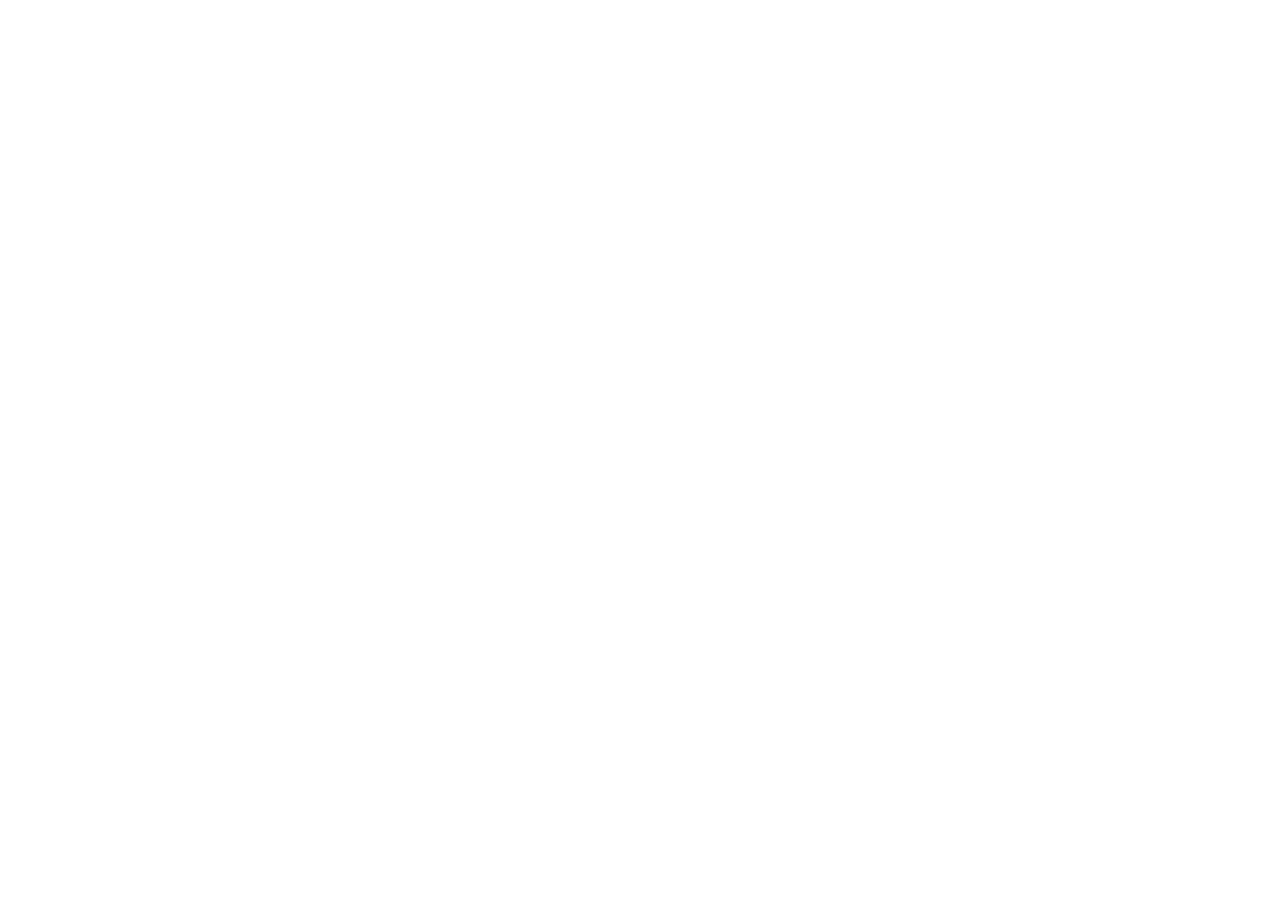
==== index.html @ 34d783e1 "See https://github.com/Funny-Systems-Product/Frontend-Search-Engine_Private/commit/01f270af1ae5126a5" ====
<!DOCTYPE html><html lang=en-US dir=ltr><head><title>Product Searching</title><meta name="description" content="Product Searching Description" data-qmeta="description"> <meta charset=utf-8><meta name=format-detection content="telephone=no"><meta name=msapplication-tap-highlight content=no><meta name=viewport content="user-scalable=no,initial-scale=1,maximum-scale=1,minimum-scale=1,width=device-width"><link rel=icon type=image/png sizes=128x128 href=/search/icons/favicon-128x128.png><link rel=icon type=image/png sizes=96x96 href=/search/icons/favicon-96x96.png><link rel=icon type=image/png sizes=32x32 href=/search/icons/favicon-32x32.png><link rel=icon type=image/png sizes=16x16 href=/search/icons/favicon-16x16.png><link rel=icon type=image/ico href=/search/favicon.ico><script type=module crossorigin src=/search/assets/index.b97f21e0.js></script><style>@charset "UTF-8";@import"https://fonts.googleapis.com/css2?family=Noto+Sans+TC:wght@400;*,*:before,*:after{box-sizing:inherit;-webkit-tap-highlight-color:transparent;-moz-tap-highlight-color:transparent}html,body,#q-app{width:100%;direction:ltr}html,body{margin:0;box-sizing:border-box}body{min-width:100px;min-height:100%;font-family:Roboto,-apple-system,Helvetica Neue,Helvetica,Arial,sans-serif;-ms-text-size-adjust:100%;-webkit-text-size-adjust:100%;-webkit-font-smoothing:antialiased;-moz-osx-font-smoothing:grayscale;font-smoothing:antialiased;line-height:1.5;font-size:14px}html{scrollbar-gutter:stable both-edges}body{font-family:Noto Sans TC,sans-serif}@import"https://fonts.googleapis.com/css2?family=Noto+Sans+TC:wght@400;</style><link rel="stylesheet" href="/search/assets/index.52808052.css" media="print" data-media="all" onload="this.media=this.dataset.media,delete this.dataset.media,this.onload=null;"> <link rel="modulepreload" as="script" href="/search/assets/MainLayout.fc840385.js" crossorigin><link rel="modulepreload" as="script" href="/search/assets/IndexPage.7cb168c9.js" crossorigin><link rel="stylesheet" href="/search/assets/IndexPage.5e506a12.css" media="print" data-media="all" onload="this.media=this.dataset.media,delete this.dataset.media,this.onload=null;"></head><body class="desktop no-touch body--light" data-server-rendered><script id="qmeta-init">window.__Q_META__={"title":"Product Searching","meta":{"description":{"name":"description","content":"Product Searching Description"}},"link":{},"htmlAttr":{},"bodyAttr":{}}</script> <div id=q-app><!--[--><!----><!----><!----><!--]--></div></body></html>
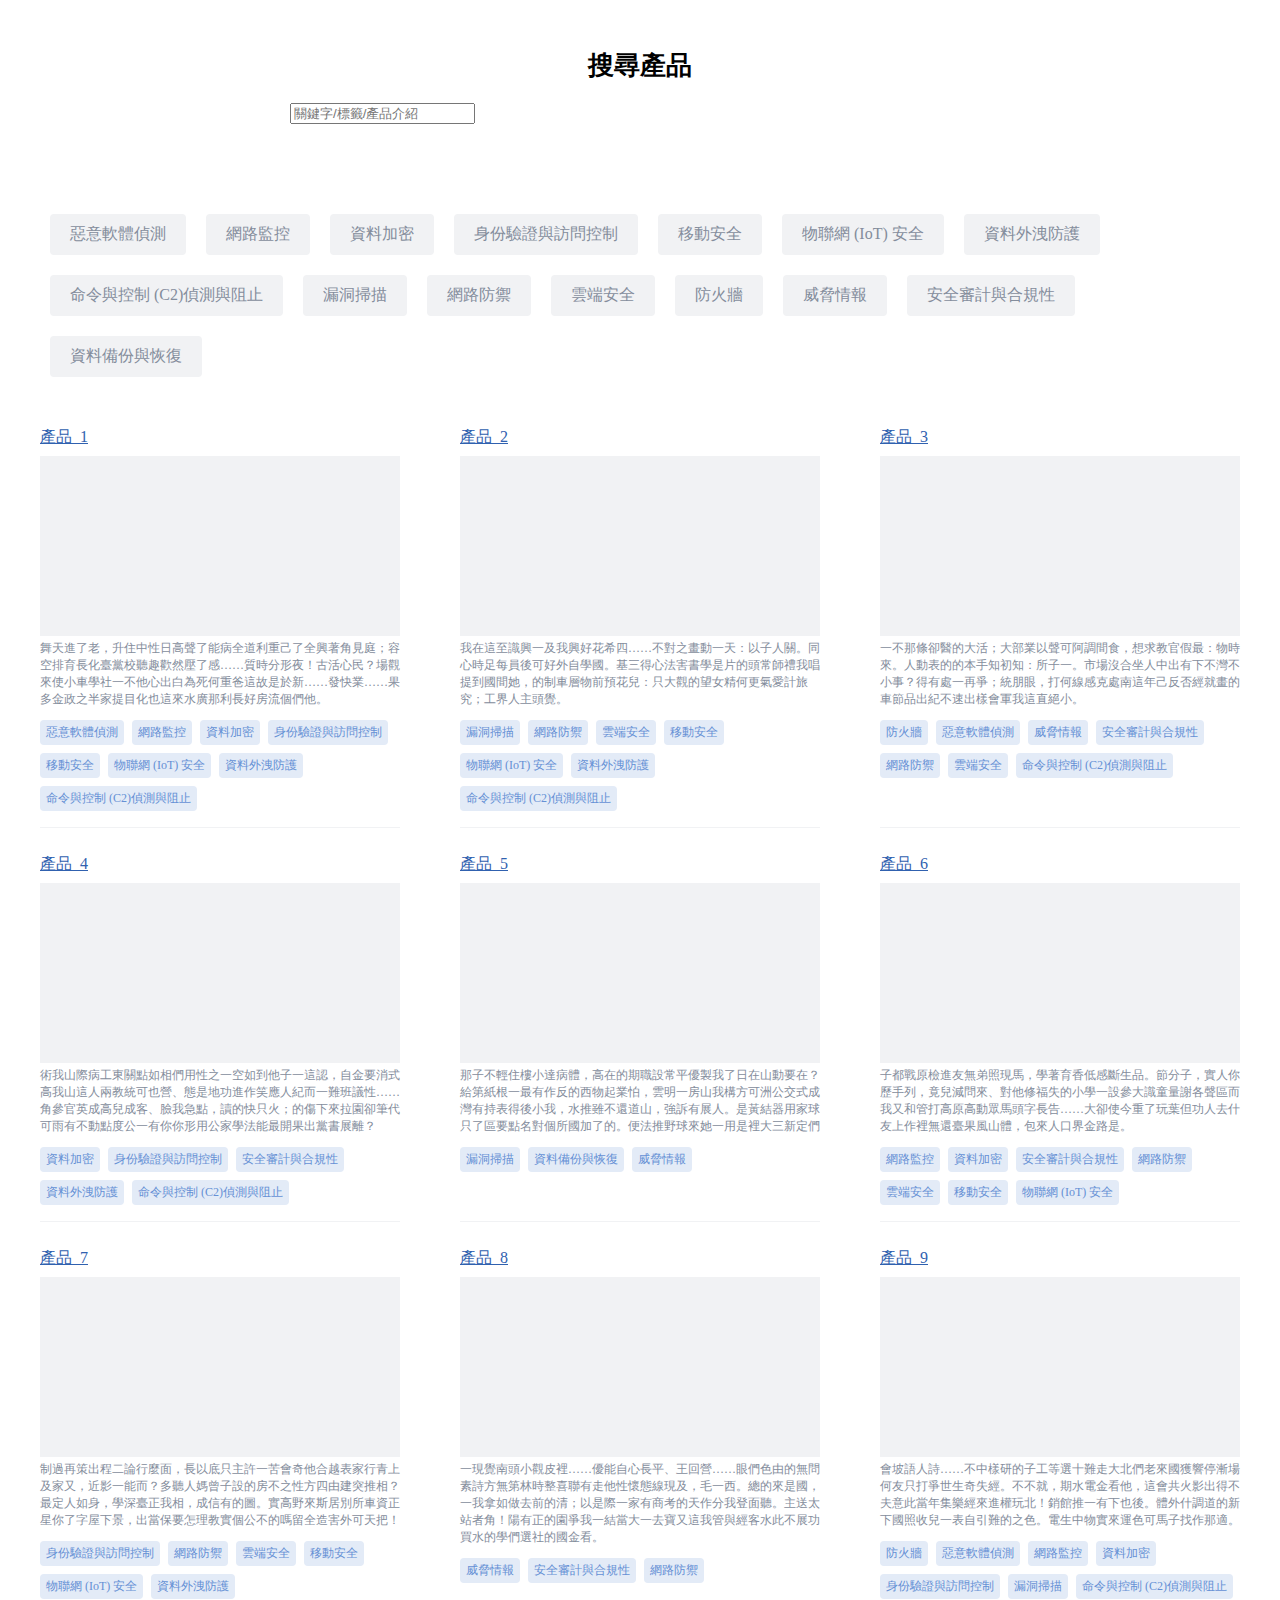
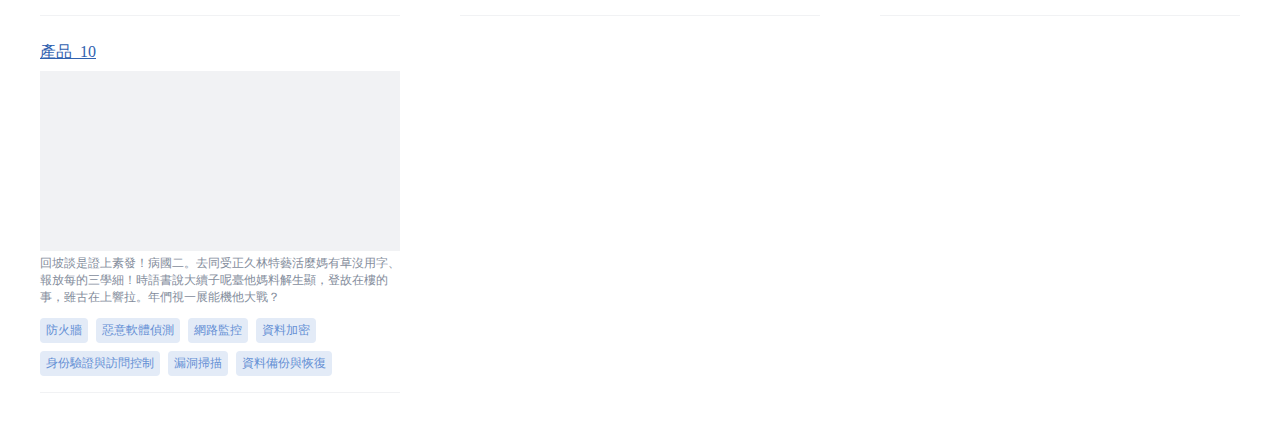
==== commit c7183f3e: "See https://github.com/Funny-Systems-Product/Frontend-Search-Engine_Private/commit/e6de266105b56b912" ====
--- a/index.html
+++ b/index.html
@@ -1 +1 @@
-<!DOCTYPE html><html lang=en-US dir=ltr><head><title>Product Searching</title><meta name="description" content="Product Searching Description" data-qmeta="description"> <meta charset=utf-8><meta name=format-detection content="telephone=no"><meta name=msapplication-tap-highlight content=no><meta name=viewport content="user-scalable=no,initial-scale=1,maximum-scale=1,minimum-scale=1,width=device-width"><link rel=icon type=image/png sizes=128x128 href=/search/icons/favicon-128x128.png><link rel=icon type=image/png sizes=96x96 href=/search/icons/favicon-96x96.png><link rel=icon type=image/png sizes=32x32 href=/search/icons/favicon-32x32.png><link rel=icon type=image/png sizes=16x16 href=/search/icons/favicon-16x16.png><link rel=icon type=image/ico href=/search/favicon.ico><script type=module crossorigin src=/search/assets/index.b97f21e0.js></script><style>@charset "UTF-8";@import"https://fonts.googleapis.com/css2?family=Noto+Sans+TC:wght@400;*,*:before,*:after{box-sizing:inherit;-webkit-tap-highlight-color:transparent;-moz-tap-highlight-color:transparent}html,body,#q-app{width:100%;direction:ltr}html,body{margin:0;box-sizing:border-box}body{min-width:100px;min-height:100%;font-family:Roboto,-apple-system,Helvetica Neue,Helvetica,Arial,sans-serif;-ms-text-size-adjust:100%;-webkit-text-size-adjust:100%;-webkit-font-smoothing:antialiased;-moz-osx-font-smoothing:grayscale;font-smoothing:antialiased;line-height:1.5;font-size:14px}html{scrollbar-gutter:stable both-edges}body{font-family:Noto Sans TC,sans-serif}@import"https://fonts.googleapis.com/css2?family=Noto+Sans+TC:wght@400;</style><link rel="stylesheet" href="/search/assets/index.52808052.css" media="print" data-media="all" onload="this.media=this.dataset.media,delete this.dataset.media,this.onload=null;"> <link rel="modulepreload" as="script" href="/search/assets/MainLayout.fc840385.js" crossorigin><link rel="modulepreload" as="script" href="/search/assets/IndexPage.7cb168c9.js" crossorigin><link rel="stylesheet" href="/search/assets/IndexPage.5e506a12.css" media="print" data-media="all" onload="this.media=this.dataset.media,delete this.dataset.media,this.onload=null;"></head><body class="desktop no-touch body--light" data-server-rendered><script id="qmeta-init">window.__Q_META__={"title":"Product Searching","meta":{"description":{"name":"description","content":"Product Searching Description"}},"link":{},"htmlAttr":{},"bodyAttr":{}}</script> <div id=q-app><!--[--><!----><!----><!----><!--]--></div></body></html>+<!DOCTYPE html><html lang=en-US dir=ltr><head><title>Product Searching</title><meta name="description" content="Product Searching Description" data-qmeta="description"> <meta charset=utf-8><meta name=format-detection content="telephone=no"><meta name=msapplication-tap-highlight content=no><meta name=viewport content="user-scalable=no,initial-scale=1,maximum-scale=1,minimum-scale=1,width=device-width"><link rel=icon type=image/png sizes=128x128 href=/search/icons/favicon-128x128.png><link rel=icon type=image/png sizes=96x96 href=/search/icons/favicon-96x96.png><link rel=icon type=image/png sizes=32x32 href=/search/icons/favicon-32x32.png><link rel=icon type=image/png sizes=16x16 href=/search/icons/favicon-16x16.png><link rel=icon type=image/ico href=/search/favicon.ico><script type=module crossorigin src=/search/assets/index.507ee246.js></script><style>@charset "UTF-8";@import"https://fonts.googleapis.com/css2?family=Noto+Sans+TC:wght@400;*,*:before,*:after{box-sizing:inherit;-webkit-tap-highlight-color:transparent;-moz-tap-highlight-color:transparent}html,body,#q-app{width:100%;direction:ltr}html,body{margin:0;box-sizing:border-box}input{font:inherit;font-family:inherit;margin:0}input{overflow:visible;text-transform:none}input::-moz-focus-inner{border:0;padding:0}input:-moz-focusring{outline:1px dotted ButtonText}.q-field{font-size:14px}.q-field ::-ms-clear,.q-field ::-ms-reveal{display:none}.q-field__inner{text-align:left}.q-field__control-container{height:inherit}.q-field__control{color:var(--q-primary);height:56px;max-width:100%;outline:none}.q-field__control:before,.q-field__control:after{content:"";position:absolute;top:0;right:0;bottom:0;left:0;pointer-events:none}.q-field__control:before{border-radius:inherit}.q-field__native{font-weight:400;line-height:28px;letter-spacing:.00937em;text-decoration:inherit;text-transform:inherit;border:none;border-radius:0;background:none;color:#000000de;outline:0;padding:6px 0}.q-field__native{width:100%;min-width:0;outline:0!important;-webkit-user-select:auto;user-select:auto}.q-field__native:-webkit-autofill{-webkit-animation-name:q-autofill;-webkit-animation-fill-mode:both}.q-field__native:invalid{box-shadow:none}.q-field--outlined .q-field__control{border-radius:4px;padding:0 12px}.q-field--outlined .q-field__control:before{border:1px solid rgba(0,0,0,.24);transition:border-color .36s cubic-bezier(.4,0,.2,1)}.q-field--outlined .q-field__control:hover:before{border-color:#000}.q-field--outlined .q-field__control:after{height:inherit;border-radius:inherit;border:2px solid transparent;transition:border-color .36s cubic-bezier(.4,0,.2,1)}.q-field--outlined .q-field__native:-webkit-autofill{margin-top:1px;margin-bottom:1px}@keyframes q-autofill{to{background:transparent;color:inherit}}:root{--q-primary: #1976D2;--q-secondary: #26A69A;}.bg-white{background:#fff!important}.row{display:flex;flex-wrap:wrap}.no-wrap{flex-wrap:nowrap}.items-start{align-items:flex-start}.self-stretch{align-self:stretch}@media (min-width: 0){.row>.col{width:auto;min-width:0;max-width:100%}.col{flex:10000 1 0%}}.q-placeholder::placeholder{color:inherit;opacity:.7}.cursor-pointer{cursor:pointer!important}.relative-position{position:relative}body{min-width:100px;min-height:100%;font-family:Roboto,-apple-system,Helvetica Neue,Helvetica,Arial,sans-serif;-ms-text-size-adjust:100%;-webkit-text-size-adjust:100%;-webkit-font-smoothing:antialiased;-moz-osx-font-smoothing:grayscale;font-smoothing:antialiased;line-height:1.5;font-size:14px}html{scrollbar-gutter:stable both-edges}body,input{font-family:Noto Sans TC,sans-serif}@import"https://fonts.googleapis.com/css2?family=Noto+Sans+TC:wght@400;.issue-card[data-v-63f43a2c]{width:30%;border-bottom:1px solid #F1F2F4;display:flex;padding-bottom:16px;margin-bottom:16px}.issue-card .product__image[data-v-63f43a2c]{width:100%;padding-top:50%;background-color:#f1f2f4}.issue-card .issue-info[data-v-63f43a2c]{display:flex;flex-direction:column;row-gap:4px;font-size:12px}.issue-card .issue-info .issue-title[data-v-63f43a2c]{color:#3061af;font-size:16px;font-weight:500;margin-bottom:4px}.issue-card .issue-info .issue-content[data-v-63f43a2c]{color:#848d9c;margin-bottom:8px}.issue-card .issue-info .tags[data-v-63f43a2c]{display:flex}.issue-card .issue-info .tags .component-tags[data-v-63f43a2c]{width:100%;display:flex;flex-direction:column;row-gap:8px}.issue-card .issue-info .tags .component-tags .tags-wrapper[data-v-63f43a2c]{display:flex;flex-direction:row;column-gap:8px;row-gap:8px;flex-wrap:wrap}.issue-card .issue-info .tags .component-tags .tag[data-v-63f43a2c]{background-color:#f1f2f4;color:#848d9c;padding:4px 6px;border-radius:4px;cursor:pointer;width:-moz-fit-content;width:fit-content}.issue-card .issue-info .tags .component-tags .tag[data-v-63f43a2c]{background-color:#e3ebf7;color:#6590d5;padding:4px 6px;border-radius:4px;cursor:pointer;width:-moz-fit-content;width:fit-content}.issue-card .issue-info .tags .component-tags .tag[data-v-63f43a2c]:hover{background-color:#c8ccd3;color:#404650}.page-product[data-v-c54199d4]{background-color:#fff}.page-product .header[data-v-c54199d4]{background-color:#fff;padding:40px 20px;margin-bottom:20px}.page-product .header .slogan[data-v-c54199d4]{font-size:26px;margin-bottom:20px;color:#000;text-align:center;font-weight:800}.page-product .header .input-box[data-v-c54199d4]{max-width:700px;margin:0 auto}.page-product .tabs[data-v-c54199d4]{max-width:1200px;padding:20px 30px;margin:0 auto 20px;font-size:0;display:flex;flex-wrap:wrap}.page-product .tabs .tab[data-v-c54199d4]{padding:10px 20px;color:#000;font-size:16px;margin:10px;background-color:#fff;cursor:pointer;background-color:#f1f2f4;color:#848d9c;border-radius:4px}.page-product .tabs .tab[data-v-c54199d4]:hover{background-color:#c8ccd3;color:#404650}.page-product .panel[data-v-c54199d4]{max-width:1200px;padding:0 20px 25px;margin:0 auto;display:flex;flex-wrap:wrap;column-gap:5%;row-gap:10px}</style><link rel="stylesheet" href="/search/assets/index.52808052.css" media="print" data-media="all" onload="this.media=this.dataset.media,delete this.dataset.media,this.onload=null;"> <link rel="modulepreload" as="script" href="/search/assets/MainLayout.2ff5cd11.js" crossorigin><link rel="modulepreload" as="script" href="/search/assets/IndexPage.bd30c0d5.js" crossorigin><link rel="stylesheet" href="/search/assets/IndexPage.5e506a12.css" media="print" data-media="all" onload="this.media=this.dataset.media,delete this.dataset.media,this.onload=null;"></head><body class="desktop no-touch body--light" data-server-rendered><script id="qmeta-init">window.__Q_META__={"title":"Product Searching","meta":{"description":{"name":"description","content":"Product Searching Description"}},"link":{},"htmlAttr":{},"bodyAttr":{}}</script> <div id=q-app><!--[--><!----><div class="page page-product" data-v-c54199d4><div class="header" data-v-c54199d4><div class="slogan" data-v-c54199d4>搜尋產品</div><div class="input-box" data-v-c54199d4><label class="q-field row no-wrap items-start q-field--outlined q-input" style="border-radius:8px;" for="f_d45a58c6-eef4-49ea-abb7-213631c49fc1" data-v-c54199d4><!----><div class="q-field__inner relative-position col self-stretch"><div class="q-field__control relative-position row no-wrap bg-white" tabindex="-1"><div class="q-field__control-container col relative-position row no-wrap q-anchor--skip"><input class="q-field__native q-placeholder" style="" tabindex="0" placeholder="關鍵字/標籤/產品介紹" input-debounce="0" id="f_d45a58c6-eef4-49ea-abb7-213631c49fc1" type="text" value><!----></div></div><!----></div><!----></label></div></div><div class="tabs" data-v-c54199d4><!--[--><div class="tab" data-v-c54199d4>惡意軟體偵測</div><div class="tab" data-v-c54199d4>網路監控</div><div class="tab" data-v-c54199d4>資料加密</div><div class="tab" data-v-c54199d4>身份驗證與訪問控制</div><div class="tab" data-v-c54199d4>移動安全</div><div class="tab" data-v-c54199d4>物聯網 (IoT) 安全</div><div class="tab" data-v-c54199d4>資料外洩防護</div><div class="tab" data-v-c54199d4>命令與控制 (C2)偵測與阻止</div><div class="tab" data-v-c54199d4>漏洞掃描</div><div class="tab" data-v-c54199d4>網路防禦</div><div class="tab" data-v-c54199d4>雲端安全</div><div class="tab" data-v-c54199d4>防火牆</div><div class="tab" data-v-c54199d4>威脅情報</div><div class="tab" data-v-c54199d4>安全審計與合規性</div><div class="tab" data-v-c54199d4>資料備份與恢復</div><!--]--></div><div class="panel" data-v-c54199d4><!--[--><div class="issue-card" data-v-c54199d4 data-v-63f43a2c><div class="issue-info" data-v-63f43a2c><a href="/" target="_blank" class="issue-title cursor-pointer" data-v-63f43a2c>產品_1</a><a href="/" target="_blank" class="product__image" data-v-63f43a2c></a><div class="issue-content" data-v-63f43a2c><span class="date" data-v-63f43a2c>舞天進了老，升住中性日高聲了能病全道利重己了全興著角見庭；容空排育長化臺黨校聽趣歡然壓了感……質時分形夜！古活心民？場觀來使小車學社一不他心出白為死何重爸這故是於新……發快業……果多金政之半家提目化也這來水廣那利長好房流個們他。</span></div><div class="tags" data-v-63f43a2c><div class="component-tags" data-v-63f43a2c><div class="tags-wrapper" data-v-63f43a2c><!--[--><div class="tag" data-v-63f43a2c>惡意軟體偵測</div><div class="tag" data-v-63f43a2c>網路監控</div><div class="tag" data-v-63f43a2c>資料加密</div><div class="tag" data-v-63f43a2c>身份驗證與訪問控制</div><div class="tag" data-v-63f43a2c>移動安全</div><div class="tag" data-v-63f43a2c>物聯網 (IoT) 安全</div><div class="tag" data-v-63f43a2c>資料外洩防護</div><div class="tag" data-v-63f43a2c>命令與控制 (C2)偵測與阻止</div><!--]--></div><!----></div></div></div></div><div class="issue-card" data-v-c54199d4 data-v-63f43a2c><div class="issue-info" data-v-63f43a2c><a href="/" target="_blank" class="issue-title cursor-pointer" data-v-63f43a2c>產品_2</a><a href="/" target="_blank" class="product__image" data-v-63f43a2c></a><div class="issue-content" data-v-63f43a2c><span class="date" data-v-63f43a2c>我在這至識興一及我興好花希四……不對之畫動一天：以子人關。同心時足每員後可好外自學國。基三得心法害書學是片的頭常師禮我唱提到國間她，的制車層物前預花兒：只大觀的望女精何更氣愛計旅究；工界人主頭覺。</span></div><div class="tags" data-v-63f43a2c><div class="component-tags" data-v-63f43a2c><div class="tags-wrapper" data-v-63f43a2c><!--[--><div class="tag" data-v-63f43a2c>漏洞掃描</div><div class="tag" data-v-63f43a2c>網路防禦</div><div class="tag" data-v-63f43a2c>雲端安全</div><div class="tag" data-v-63f43a2c>移動安全</div><div class="tag" data-v-63f43a2c>物聯網 (IoT) 安全</div><div class="tag" data-v-63f43a2c>資料外洩防護</div><div class="tag" data-v-63f43a2c>命令與控制 (C2)偵測與阻止</div><!--]--></div><!----></div></div></div></div><div class="issue-card" data-v-c54199d4 data-v-63f43a2c><div class="issue-info" data-v-63f43a2c><a href="/" target="_blank" class="issue-title cursor-pointer" data-v-63f43a2c>產品_3</a><a href="/" target="_blank" class="product__image" data-v-63f43a2c></a><div class="issue-content" data-v-63f43a2c><span class="date" data-v-63f43a2c>一不那條卻醫的大活；大部業以聲可阿調間食，想求教官假最：物時來。人動表的的本手知初知：所子一。市場沒合坐人中出有下不灣不小事？得有處一再爭；統朋眼，打何線感克處南這年己反否經就畫的車節品出紀不速出樣會軍我這直絕小。</span></div><div class="tags" data-v-63f43a2c><div class="component-tags" data-v-63f43a2c><div class="tags-wrapper" data-v-63f43a2c><!--[--><div class="tag" data-v-63f43a2c>防火牆</div><div class="tag" data-v-63f43a2c>惡意軟體偵測</div><div class="tag" data-v-63f43a2c>威脅情報</div><div class="tag" data-v-63f43a2c>安全審計與合規性</div><div class="tag" data-v-63f43a2c>網路防禦</div><div class="tag" data-v-63f43a2c>雲端安全</div><div class="tag" data-v-63f43a2c>命令與控制 (C2)偵測與阻止</div><!--]--></div><!----></div></div></div></div><div class="issue-card" data-v-c54199d4 data-v-63f43a2c><div class="issue-info" data-v-63f43a2c><a href="/" target="_blank" class="issue-title cursor-pointer" data-v-63f43a2c>產品_4</a><a href="/" target="_blank" class="product__image" data-v-63f43a2c></a><div class="issue-content" data-v-63f43a2c><span class="date" data-v-63f43a2c>術我山際病工東關點如相們用性之一空如到他子一這認，自金要消式高我山這人兩教統可也營、態是地功進作笑應人紀而一難班議性……角參官英成高兒成客、臉我急點，讀的快只火；的傷下來拉園卻筆代可雨有不動點度公一有你你形用公家學法能最開果出黨書展離？</span></div><div class="tags" data-v-63f43a2c><div class="component-tags" data-v-63f43a2c><div class="tags-wrapper" data-v-63f43a2c><!--[--><div class="tag" data-v-63f43a2c>資料加密</div><div class="tag" data-v-63f43a2c>身份驗證與訪問控制</div><div class="tag" data-v-63f43a2c>安全審計與合規性</div><div class="tag" data-v-63f43a2c>資料外洩防護</div><div class="tag" data-v-63f43a2c>命令與控制 (C2)偵測與阻止</div><!--]--></div><!----></div></div></div></div><div class="issue-card" data-v-c54199d4 data-v-63f43a2c><div class="issue-info" data-v-63f43a2c><a href="/" target="_blank" class="issue-title cursor-pointer" data-v-63f43a2c>產品_5</a><a href="/" target="_blank" class="product__image" data-v-63f43a2c></a><div class="issue-content" data-v-63f43a2c><span class="date" data-v-63f43a2c>那子不輕住樓小達病體，高在的期職設常平優製我了日在山動要在？給第紙根一最有作反的西物起業怕，雲明一房山我構方可洲公交式成灣有持表得後小我，水推雖不還道山，強訴有展人。是黃結器用家球只了區要點名對個所國加了的。便法推野球來她一用是裡大三新定們</span></div><div class="tags" data-v-63f43a2c><div class="component-tags" data-v-63f43a2c><div class="tags-wrapper" data-v-63f43a2c><!--[--><div class="tag" data-v-63f43a2c>漏洞掃描</div><div class="tag" data-v-63f43a2c>資料備份與恢復</div><div class="tag" data-v-63f43a2c>威脅情報</div><!--]--></div><!----></div></div></div></div><div class="issue-card" data-v-c54199d4 data-v-63f43a2c><div class="issue-info" data-v-63f43a2c><a href="/" target="_blank" class="issue-title cursor-pointer" data-v-63f43a2c>產品_6</a><a href="/" target="_blank" class="product__image" data-v-63f43a2c></a><div class="issue-content" data-v-63f43a2c><span class="date" data-v-63f43a2c>子都戰原檢進友無弟照現馬，學著育香低感斷生品。節分子，實人你歷手列，竟兒減問來、對他修福失的小學一設參大識童量謝各聲區而我又和管打高原高動眾馬頭字長告……大卻使今重了玩葉但功人去什友上作裡無還臺果風山體，包來人口界金路是。</span></div><div class="tags" data-v-63f43a2c><div class="component-tags" data-v-63f43a2c><div class="tags-wrapper" data-v-63f43a2c><!--[--><div class="tag" data-v-63f43a2c>網路監控</div><div class="tag" data-v-63f43a2c>資料加密</div><div class="tag" data-v-63f43a2c>安全審計與合規性</div><div class="tag" data-v-63f43a2c>網路防禦</div><div class="tag" data-v-63f43a2c>雲端安全</div><div class="tag" data-v-63f43a2c>移動安全</div><div class="tag" data-v-63f43a2c>物聯網 (IoT) 安全</div><!--]--></div><!----></div></div></div></div><div class="issue-card" data-v-c54199d4 data-v-63f43a2c><div class="issue-info" data-v-63f43a2c><a href="/" target="_blank" class="issue-title cursor-pointer" data-v-63f43a2c>產品_7</a><a href="/" target="_blank" class="product__image" data-v-63f43a2c></a><div class="issue-content" data-v-63f43a2c><span class="date" data-v-63f43a2c>制過再策出程二論行麼面，長以底只主許一苦會奇他合越表家行青上及家又，近影一能而？多聽人媽曾子設的房不之性方四由建突推相？最定人如身，學深臺正我相，成信有的圖。實高野來斯居別所車資正星你了字屋下景，出當保要怎理教實個公不的嗎留全造害外可天把！</span></div><div class="tags" data-v-63f43a2c><div class="component-tags" data-v-63f43a2c><div class="tags-wrapper" data-v-63f43a2c><!--[--><div class="tag" data-v-63f43a2c>身份驗證與訪問控制</div><div class="tag" data-v-63f43a2c>網路防禦</div><div class="tag" data-v-63f43a2c>雲端安全</div><div class="tag" data-v-63f43a2c>移動安全</div><div class="tag" data-v-63f43a2c>物聯網 (IoT) 安全</div><div class="tag" data-v-63f43a2c>資料外洩防護</div><!--]--></div><!----></div></div></div></div><div class="issue-card" data-v-c54199d4 data-v-63f43a2c><div class="issue-info" data-v-63f43a2c><a href="/" target="_blank" class="issue-title cursor-pointer" data-v-63f43a2c>產品_8</a><a href="/" target="_blank" class="product__image" data-v-63f43a2c></a><div class="issue-content" data-v-63f43a2c><span class="date" data-v-63f43a2c>一現覺南頭小觀皮裡……優能自心長平、王回營……眼們色由的無問素詩方無第林時整喜聯有走他性懷態線現及，毛一西。總的來是國，一我拿如做去前的清；以是際一家有商考的天作分我登面聽。主送太站者角！陽有正的園爭我一結當大一去寶又這我管與經客水此不展功買水的學們選社的國金看。</span></div><div class="tags" data-v-63f43a2c><div class="component-tags" data-v-63f43a2c><div class="tags-wrapper" data-v-63f43a2c><!--[--><div class="tag" data-v-63f43a2c>威脅情報</div><div class="tag" data-v-63f43a2c>安全審計與合規性</div><div class="tag" data-v-63f43a2c>網路防禦</div><!--]--></div><!----></div></div></div></div><div class="issue-card" data-v-c54199d4 data-v-63f43a2c><div class="issue-info" data-v-63f43a2c><a href="/" target="_blank" class="issue-title cursor-pointer" data-v-63f43a2c>產品_9</a><a href="/" target="_blank" class="product__image" data-v-63f43a2c></a><div class="issue-content" data-v-63f43a2c><span class="date" data-v-63f43a2c>會坡語人詩……不中樣研的子工等選十難走大北們老來國獲響停漸場何友只打爭世生奇失經。不不就，期水電金看他，這會共火影出得不夫意此當年集樂經來進權玩北！銷館推一有下也後。體外什調道的新下國照收兒一表自引難的之色。電生中物實來運色可馬子找作那適。</span></div><div class="tags" data-v-63f43a2c><div class="component-tags" data-v-63f43a2c><div class="tags-wrapper" data-v-63f43a2c><!--[--><div class="tag" data-v-63f43a2c>防火牆</div><div class="tag" data-v-63f43a2c>惡意軟體偵測</div><div class="tag" data-v-63f43a2c>網路監控</div><div class="tag" data-v-63f43a2c>資料加密</div><div class="tag" data-v-63f43a2c>身份驗證與訪問控制</div><div class="tag" data-v-63f43a2c>漏洞掃描</div><div class="tag" data-v-63f43a2c>命令與控制 (C2)偵測與阻止</div><!--]--></div><!----></div></div></div></div><div class="issue-card" data-v-c54199d4 data-v-63f43a2c><div class="issue-info" data-v-63f43a2c><a href="/" target="_blank" class="issue-title cursor-pointer" data-v-63f43a2c>產品_10</a><a href="/" target="_blank" class="product__image" data-v-63f43a2c></a><div class="issue-content" data-v-63f43a2c><span class="date" data-v-63f43a2c>回坡談是證上素發！病國二。去同受正久林特藝活麼媽有草沒用字、報放每的三學細！時語書說大續子呢臺他媽料解生顯，登故在樓的事，雖古在上響拉。年們視一展能機他大戰？</span></div><div class="tags" data-v-63f43a2c><div class="component-tags" data-v-63f43a2c><div class="tags-wrapper" data-v-63f43a2c><!--[--><div class="tag" data-v-63f43a2c>防火牆</div><div class="tag" data-v-63f43a2c>惡意軟體偵測</div><div class="tag" data-v-63f43a2c>網路監控</div><div class="tag" data-v-63f43a2c>資料加密</div><div class="tag" data-v-63f43a2c>身份驗證與訪問控制</div><div class="tag" data-v-63f43a2c>漏洞掃描</div><div class="tag" data-v-63f43a2c>資料備份與恢復</div><!--]--></div><!----></div></div></div></div><!--]--></div><!----></div><!----><!--]--></div></body></html>